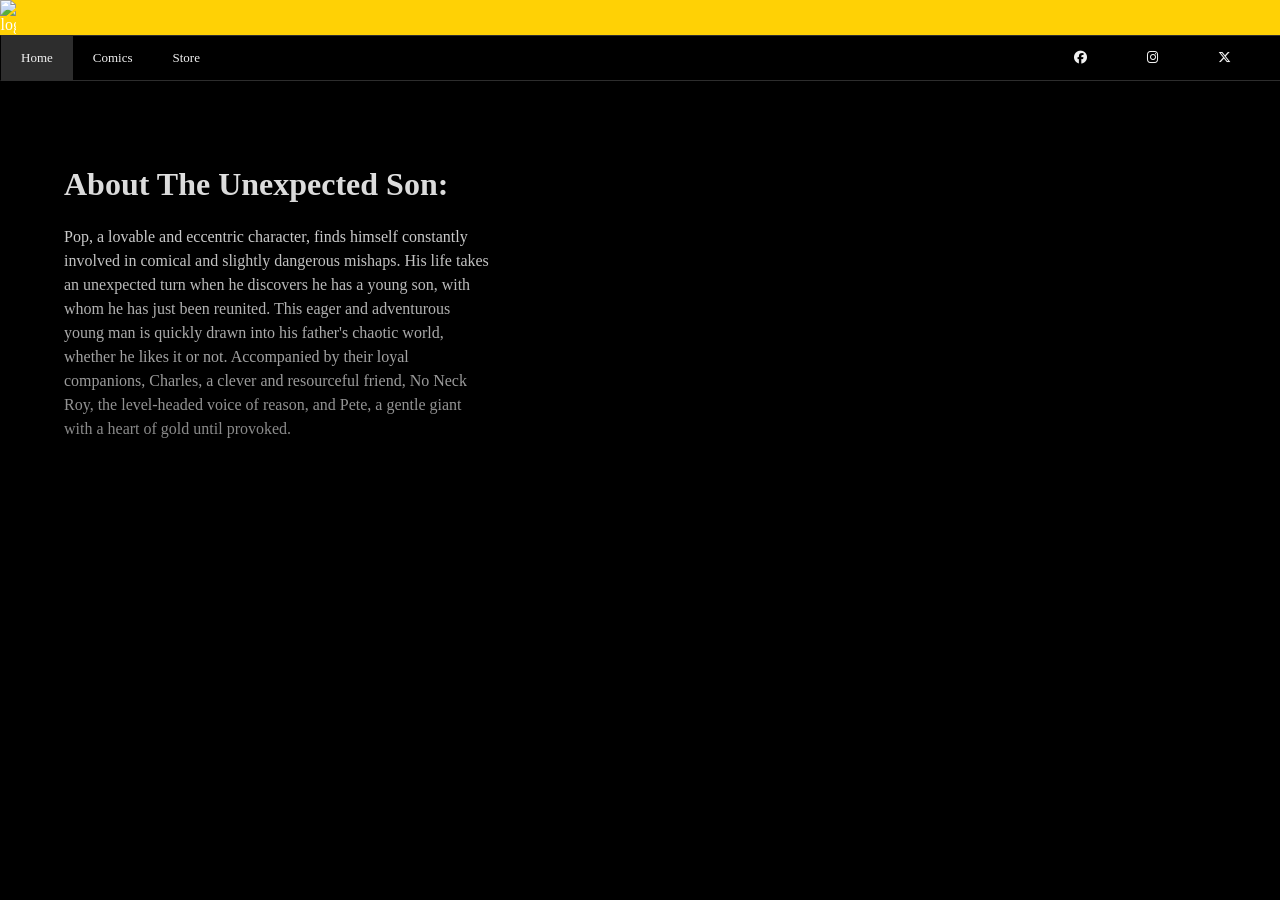
==== index.html @ cf284796 "Add files via upload" ====
<!doctype html>
<html>
<head>
<meta charset="utf-8">
<meta name="description" content="Web Cartoon">
  <meta name="keywords" content="Cartoon, Comic, Entertainment">
  <meta name="author" content="Jacob Neves">
	<meta name="viewport" content="width=device-width, initial-scale=1.0">
	<title>The Unexpected Son</title>
	<link rel="stylesheet" href="https://cdnjs.cloudflare.com/ajax/libs/font-awesome/6.6.0/css/all.min.css" integrity="sha512-Kc323vGBEqzTmouAECnVceyQqyqdsSiqLQISBL29aUW4U/M7pSPA/gEUZQqv1cwx4OnYxTxve5UMg5GT6L4JJg==" crossorigin="anonymous" referrerpolicy="no-referrer" />
<link href="TUS_New.css" rel="stylesheet" type="text/css">
	<link rel="icon" type="image/x-icon" href="favicon.ico.jpg">
</head>

<body>
	<div class="header">
	<a href="index.html"><img src="The Unexpected Son/The Unexpcted Son Site/Artwork/the_unexpected_son.png" alt="logo"></a>
	</div>
	<div class="container">

	<ul class="topnav" id="myTopnav">
  <a href="index.html" class="active">Home</a>
  <a href="comics.html">Comics</a>
  <a href="https://my-store-8409518.creator-spring.com" target="_blank">Store</a>
  <a href="javascript:void(0);" class="icon" onclick="myFunction()">&#9776;</a>
		<div class="dropdown">
		<ul class="social">
			<li><a href="https://x.com/son_unexpected" target="_blank"><i class="fa-brands fa-x-twitter"></i></a></li>
			<li><a href="https://www.instagram.com/the_unexpected_son/" target="_blank"><i class="fa-brands fa-instagram"></i></a></li>
			<li><a href="https://www.facebook.com/profile.php?id=100084995084725" target="_blank"><i class="fa-brands fa-facebook"></i></a></li>
			</ul>
		</div>
	</ul>
	<script>
function myFunction() {
    var x = document.getElementById("myTopnav");
 
    if (!x.classList.contains("responsive")) {
        x.classList.add("responsive");
    } else {
   
        x.classList.remove("responsive");
    }
}
</script>
		</div>
	
		<div class="banner">
		<div class="about">
		<h1>About The Unexpected Son:</h1>
		<p>Pop, a lovable and eccentric character, finds himself constantly involved in comical and slightly dangerous mishaps. His life takes an unexpected turn when he discovers he has a young son, with whom he has just been reunited. This eager and adventurous young man is quickly drawn into his father's chaotic world, whether he likes it or not. Accompanied by their loyal companions, Charles,  a clever and resourceful friend, No Neck Roy, the level-headed voice of reason, and Pete, a gentle giant with a heart of gold until provoked.</p>
		</div>
		</div>
	
</body>
</html>
---- TUS_New.css ----
@charset "utf-8";
@font-face {
    font-family: MyFont;
    src: url("The Unexpected Son/The Unexpcted Son Site/Fonts/Roboto-Regular.ttf");
}
@font-face {
    font-family: MyFont2;
    src: url("The Unexpected Son/The Unexpcted Son Site/Fonts/Tourney-VariableFont_wdth,wght.ttf");
}
@font-face {
    font-family: MyFont3;
    src: url("The Unexpected Son/The Unexpcted Son Site/Fonts/BALLOON DREAMS.ttf")
}
Body {
	margin: 0px;
	background: #000000;
}
.header {
	display: flex;
	background: #FFD105;
}
.header img{
	padding: 1%;
	max-width: 35%;
	display: block;
	margin: 0;
}
.topnav{
	grid-column-start: 1;
	grid-column-end: 4;
	grid-area: topnav;
	background-color: #000000;
    float: left;
    width: 100%;
    margin: auto;
    padding: 0;
	overflow: hidden;
    border-style: solid;
	border-bottom-color: #2D2D2D;
	border-top-color: #2D2D2D;
    border-width: 1px;
    z-index: 500;
}
/* Style the links inside the navigation bar */
.topnav a {
    float: left;
    display: block;
    color: #f2f2f2;
    text-align: center;
    padding: 14px 20px 14px 20px;
    text-decoration: none;
	font-size: 13px;
    font-family: MyFont, Cambria, "Hoefler Text", "Liberation Serif", Times, "Times New Roman", "serif";
}
@media only screen and (max-width: 500px){
.topnav a {
	font-size: 20px;
}	
}
/* Add an active class to highlight the current page */
.active {
    background-color: #2D2D2D;
    color: white;
}
/* Hide the link that should open and close the topnav on small screens */
.topnav .icon {
    display: none;
}
.social {
	margin-left: auto;
    margin-right: 10px;
	top: 0;
}
.social li, a {
	float: right;
	padding-right: 20px;
	align-items: center;
	text-decoration: none;
	display: inline-block;
    position: relative;
    color: white;
}
.social a:after {
    position: absolute;
	background-color: black;
}
.social a:hover:after {
    width: 100%;
}
/* Dropdown container - needed to position the dropdown content */
.dropdown {
    float: right;
}
/* Add a dark background on topnav links and the dropdown button on hover */
.topnav a:hover, .dropdown a:hover  {
    background-color: #FFFFFF;
    color: #000000;
}
/* Add a dark background on topnav links and the dropdown button on hover */
.social a:hover, .dropdown a:hover  {
    background-color: #000000;
    color: #FFD105;
}
/* Show the dropdown menu when the user moves the mouse over the dropdown button */
.dropdown:hover  {
    display: block;
}
/* When the screen is less than 600 pixels wide, hide all links, except for the first one ("Home"). Show the link that contains should open and close the topnav (.icon) */
@media screen and (max-width: 600px) {
  .topnav a:not(:first-child), .dropdown {
    display: none;
  }
  .topnav a.icon {
    float: right;
    display: block;
	padding: 10px 30px 15px;
}
/* Responsive layout - makes the three columns stack on top of each other instead of next to each other */
@media (max-width: 600px) {
  .grid-container  {
    grid-template-areas: 
    'header header header header'
    'topnav topnav topnav topnav' 
    'main main main main' 
    'footer footer footer footer'; 
  }
	}
/* The "responsive" class is added to the topnav with JavaScript when the user clicks on the icon. This class makes the topnav look good on small screens (display the links vertically instead of horizontally) */
@media screen and (max-width: 600px) {
  .topnav.responsive {position: relative;}
  .topnav.responsive a.icon {
    position: absolute;
    right: 0;
    top: 0;
  }
  .topnav.responsive a {
    float: none;
    display: block;
    text-align: left;
  }
  .topnav.responsive .dropdown {float: none;}
  .topnav.responsive  {position: relative;}
  .topnav.responsive .dropdown {
    display: block;
    width: 100%;
    text-align: left;
	}
	}
}
.banner{
	overflow: hidden;
	margin: 0;
	padding: 5% 0 30% 5%;
	background-image: url("The Unexpected Son/The Unexpcted Son Site/Artwork/Lost.png");
	color: #FFFFFF;
	background-position: right top;
	background-repeat: no-repeat;
	background-size: cover;
	-webkit-mask-image: linear-gradient(to bottom, rgba(0,0,0,1), rgba(0,0,0,0));
  mask-image: linear-gradient(to bottom, rgba(0,0,0,1), rgba(0,0,0,0));
}
.banner p{
	line-height: 1.5em;
}
	@media screen and (max-width: 915){
	.banner{
	margin: 0;
	padding: 5% 0 15% 5%;
	background-image: url("The Unexpected Son/The Unexpcted Son Site/Artwork/Lost.png");
	color: #FFFFFF;
	background-position: right top;
	background-repeat: no-repeat;
	background-size: cover;
	}
}
@media screen and (max-width: 1080){
	.banner{
	margin: 0;
	padding: 5% 0 15% 5%;
	background-image: url("The Unexpected Son/The Unexpcted Son Site/Artwork/Lost.png");
	color: #FFFFFF;
	background-position: right top;
	background-repeat: no-repeat;
	background-size: cover;
	}
}
.about{
	max-width: 35%;
}
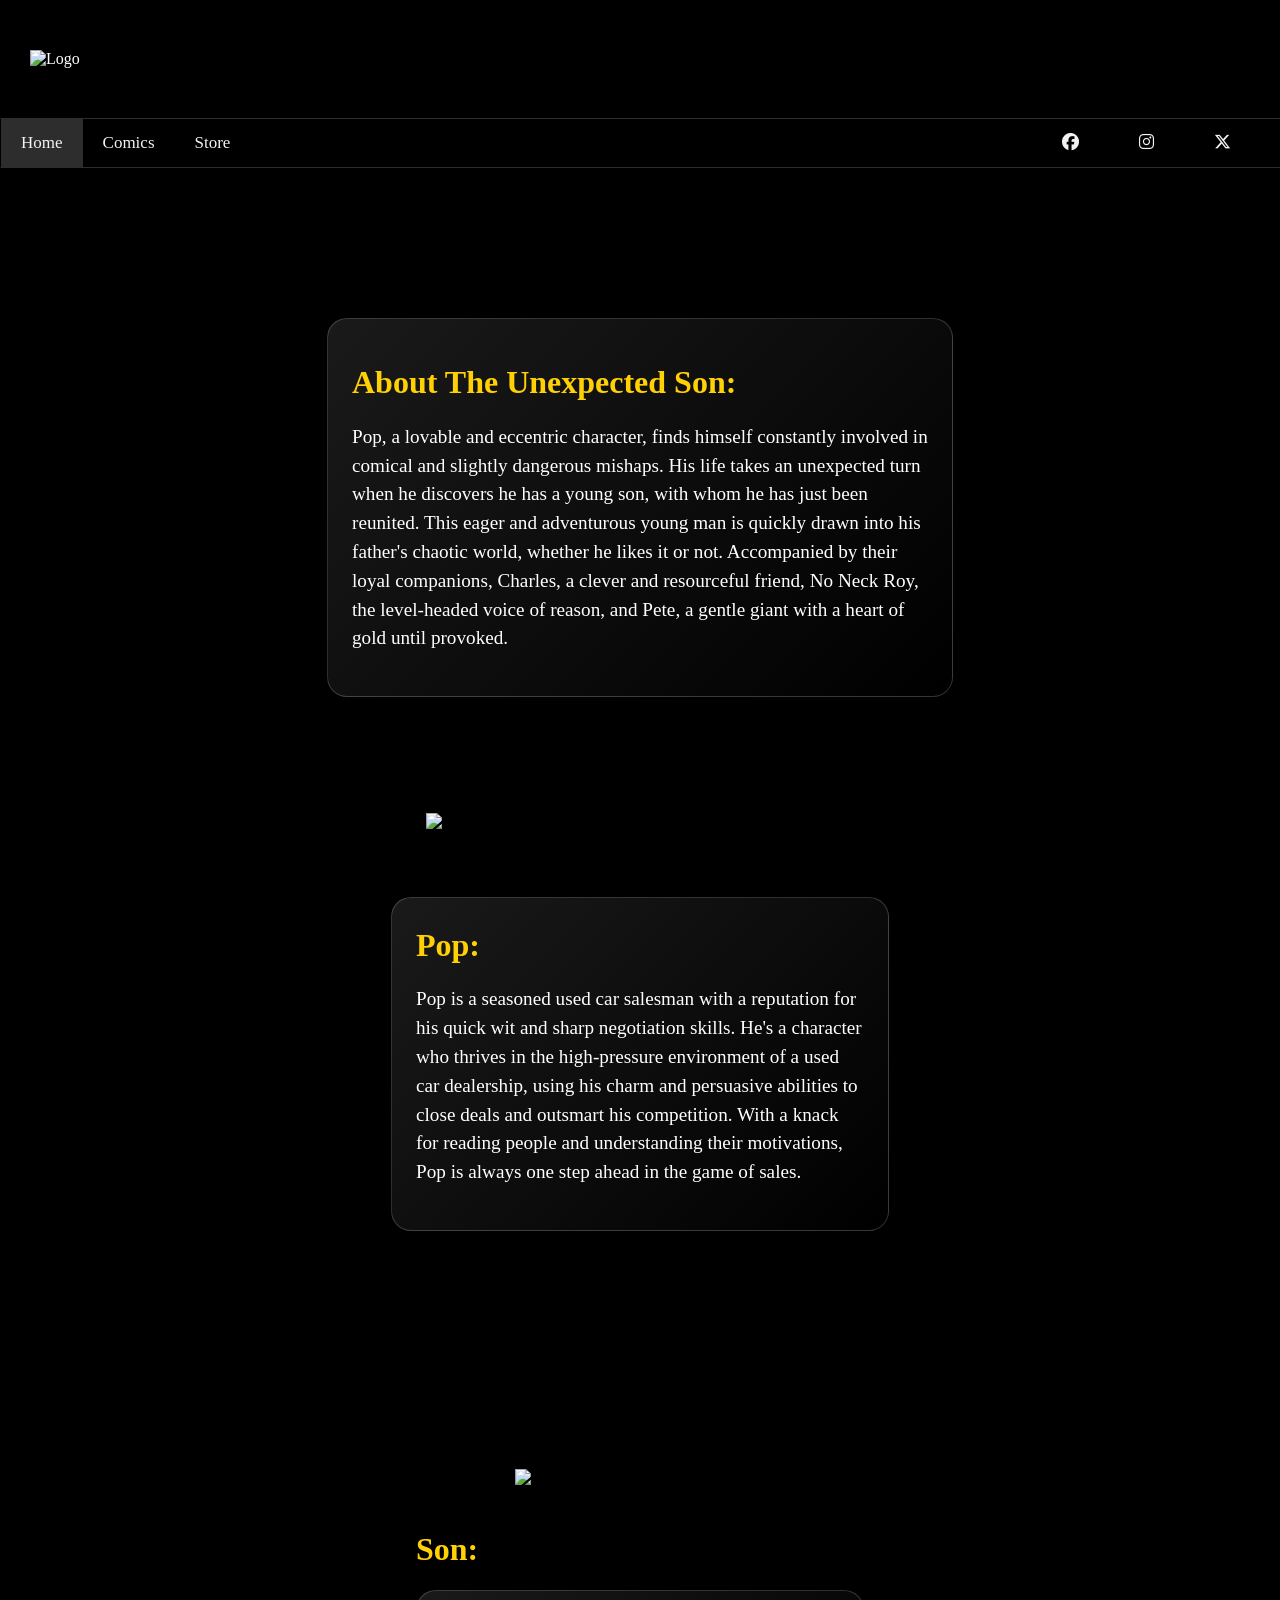
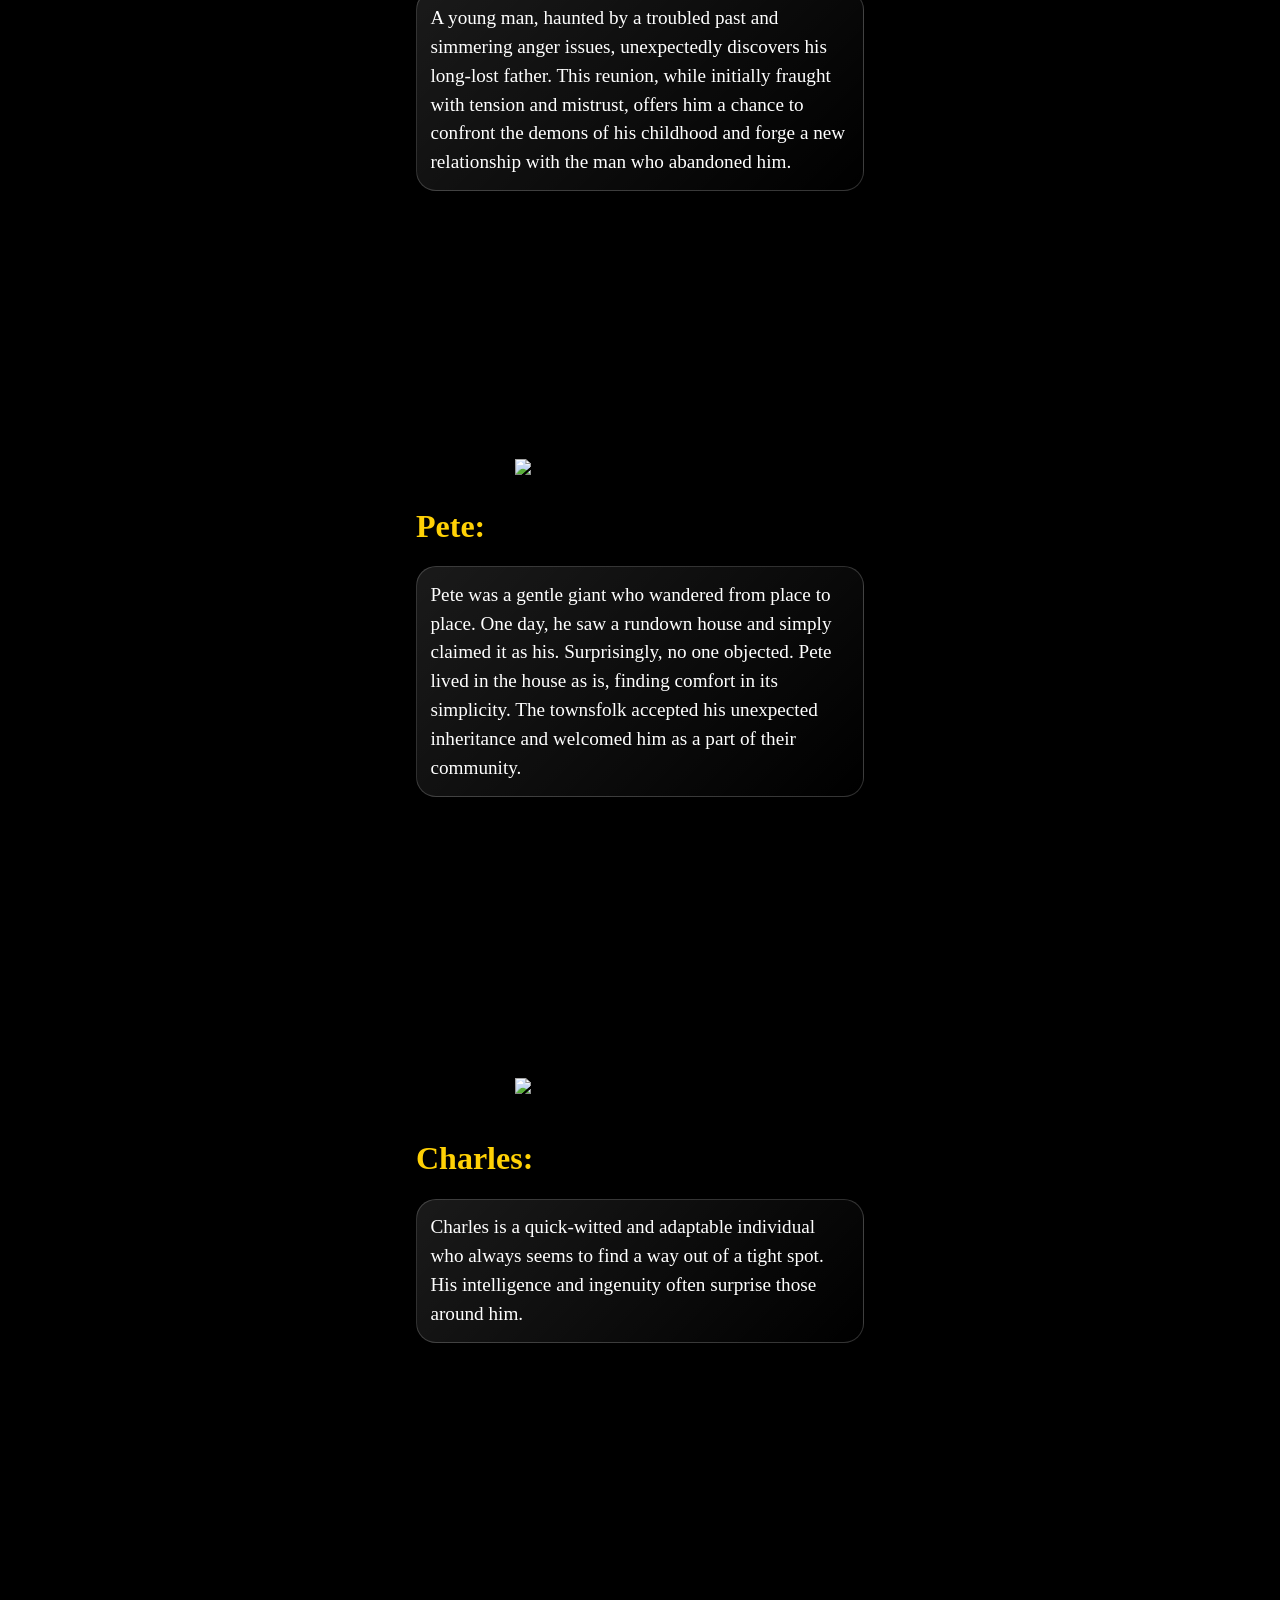
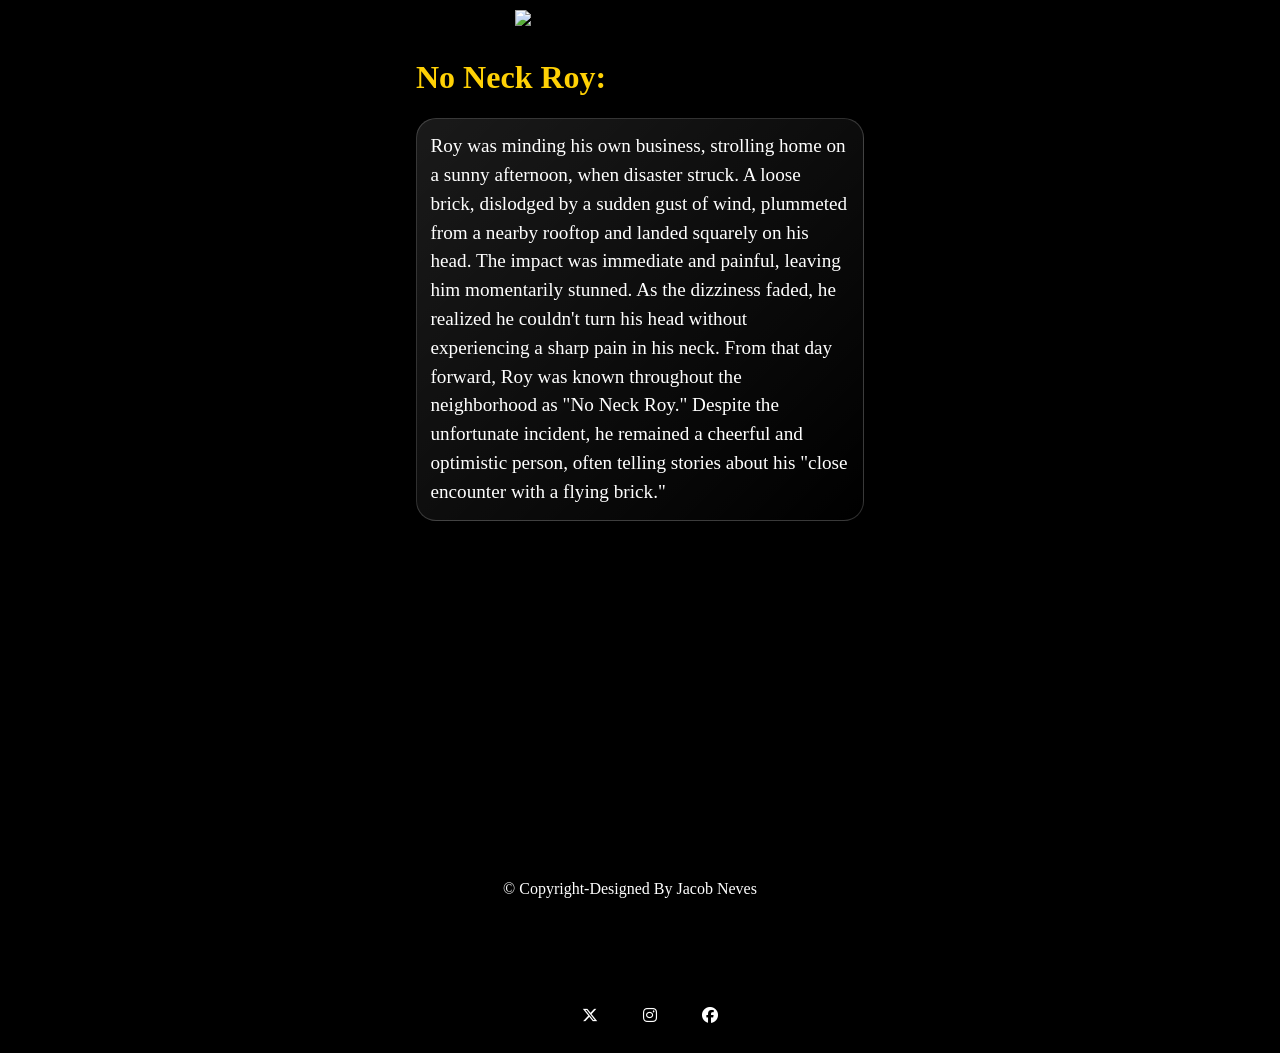
==== commit 2e49449c: "Add files via upload" ====
--- a/index.html
+++ b/index.html
@@ -7,17 +7,16 @@
   <meta name="author" content="Jacob Neves">
 	<meta name="viewport" content="width=device-width, initial-scale=1.0">
 	<title>The Unexpected Son</title>
+	  <link rel="icon" type="image/x-icon" href="favicon.ico.jpg">
 	<link rel="stylesheet" href="https://cdnjs.cloudflare.com/ajax/libs/font-awesome/6.6.0/css/all.min.css" integrity="sha512-Kc323vGBEqzTmouAECnVceyQqyqdsSiqLQISBL29aUW4U/M7pSPA/gEUZQqv1cwx4OnYxTxve5UMg5GT6L4JJg==" crossorigin="anonymous" referrerpolicy="no-referrer" />
-<link href="TUS_New.css" rel="stylesheet" type="text/css">
-	<link rel="icon" type="image/x-icon" href="favicon.ico.jpg">
+	<link href="TUS_styles.css" rel="stylesheet" type="text/css">
 </head>
-
-<body>
-	<div class="header">
-	<a href="index.html"><img src="The Unexpected Son/The Unexpcted Son Site/Artwork/the_unexpected_son.png" alt="logo"></a>
+	<body>
+		
+		<div class="container">
+<div class="header">
+	<a href="index.html"><img src="img/Logo.png" alt="Logo"></a>
 	</div>
-	<div class="container">
-
 	<ul class="topnav" id="myTopnav">
   <a href="index.html" class="active">Home</a>
   <a href="comics.html">Comics</a>
@@ -31,7 +30,22 @@
 			</ul>
 		</div>
 	</ul>
+
 	<script>
+window.onscroll = function() {myFunctionSticky()};
+
+var topnav = document.getElementById("myTopnav");
+var sticky = topnav.offsetTop;
+
+function myFunctionSticky() {
+  if (window.scrollY >= sticky) {
+    topnav.classList.add("sticky")
+  } else {
+    topnav.classList.remove("sticky");
+  }
+}
+</script>
+			<script>
 function myFunction() {
     var x = document.getElementById("myTopnav");
  
@@ -43,14 +57,54 @@
     }
 }
 </script>
-		</div>
-	
-		<div class="banner">
-		<div class="about">
+			
+	<div class="main">
+	<div class="about">
 		<h1>About The Unexpected Son:</h1>
 		<p>Pop, a lovable and eccentric character, finds himself constantly involved in comical and slightly dangerous mishaps. His life takes an unexpected turn when he discovers he has a young son, with whom he has just been reunited. This eager and adventurous young man is quickly drawn into his father's chaotic world, whether he likes it or not. Accompanied by their loyal companions, Charles,  a clever and resourceful friend, No Neck Roy, the level-headed voice of reason, and Pete, a gentle giant with a heart of gold until provoked.</p>
 		</div>
+		
+		<div class="pop_img">
+		<img src="Character/POP_Astroid.png" alt="Pop">
+	</div>
+		
+	<div class="pop">
+		<h1>Pop:</h1>
+		<p>Pop is a seasoned used car salesman with a reputation for his quick wit and sharp negotiation skills. He's a character who thrives in the high-pressure environment of a used car dealership, using his charm and persuasive abilities to close deals and outsmart his competition. With a knack for reading people and understanding their motivations, Pop is always one step ahead in the game of sales.</p>
 		</div>
-	
-</body>
+		
+	<div class="son">
+	   	<img src="Character/SON_Astroid.png" alt="Son">
+	<h1>Son:</h1>
+		<p>A young man, haunted by a troubled past and simmering anger issues, unexpectedly discovers his long-lost father. This reunion, while initially fraught with tension and mistrust, offers him a chance to confront the demons of his childhood and forge a new relationship with the man who abandoned him.</p>
+		</div>
+	<div class="pete">
+	   <img src="Character/PETE_Astroid.png" alt="Pete">
+<h1>Pete:</h1>
+		<p>Pete was a gentle giant who wandered from place to place. One day, he saw a rundown house and simply claimed it as his. Surprisingly, no one objected. Pete lived in the house as is, finding comfort in its simplicity. The townsfolk accepted his unexpected inheritance and welcomed him as a part of their community.</p>
+		</div>
+		<div class="charles">
+		<img src="Character/Charles_Astroid.png" alt="Charles">
+<h1>Charles:</h1>
+		<p>Charles is a quick-witted and adaptable individual who always seems to find a way out of a tight spot. His intelligence and ingenuity often surprise those around him.</p>
+		</div>
+		<div class="no-neck-roy">
+	   <img src="Character/Roy_Astroid.png" alt="No Neck Roy">
+<h1>No Neck Roy:</h1>
+		<p>Roy was minding his own business, strolling home on a sunny afternoon, when disaster struck. A loose brick, dislodged by a sudden gust of wind, plummeted from a nearby rooftop and landed squarely on his head. The impact was immediate and painful, leaving him momentarily stunned. As the dizziness faded, he realized he couldn't turn his head without experiencing a sharp pain in his neck. From that day forward, Roy was known throughout the neighborhood as "No Neck Roy." Despite the unfortunate incident, he remained a cheerful and optimistic person, often telling stories about his "close encounter with a flying brick."</p>
+		</div>
+		</div>
+			
+	<div class= "footer">
+		<p>&copy; Copyright-</p>
+		<p><a href="mailto:jacobneves57@protonmail.com">Designed By Jacob Neves</a></p>
+		</div>
+			<ul class="footer-social">
+			<li><a href="https://x.com/son_unexpected" target="_blank"><i class="fa-brands fa-x-twitter"></i></a></li>
+			<li><a href="https://www.instagram.com/the_unexpected_son/" target="_blank"><i class="fa-brands fa-instagram"></i></a></li>
+			<li><a href="https://www.facebook.com/profile.php?id=100084995084725" target="_blank"><i class="fa-brands fa-facebook"></i></a></li>
+			</ul>
+		
+		</div>
+		</body>
 </html>
--- a/TUS_styles.css
+++ b/TUS_styles.css
@@ -0,0 +1,846 @@
+@charset "utf-8";
+@font-face {
+    font-family: MyFont;
+    src: url("Fonts/Roboto-Regular.ttf");
+}
+@font-face {
+    font-family: MyFont2;
+    src: url("Fonts/Tourney-VariableFont_wdth,wght.ttf");
+}
+html body {
+	margin: 0;
+	background-color: #000000;
+	background-image: url("Artwork/Stars.jpg");
+	background-size: cover;
+	background-size: 60%;
+	background-repeat: repeat;
+}
+.container {
+	margin: auto;
+}
+.header {
+	overflow: hidden;
+	background-image: url("Artwork/Lost.png");
+	background-size: cover;
+	background-position: top;
+	background-repeat: no-repeat;
+	position: relative;
+}
+@media only screen and (max-width: 500px) {
+.header {
+	overflow: hidden;
+	background-image: url("Header/944cf495-2f5a-49c0-a973-79630bca05c9.jpg");
+	background-size: cover;
+	background-repeat: no-repeat;
+}
+}
+@media only screen and (max-width: 1475px) {
+.header {
+	overflow: hidden;
+	background-image: url("Artwork/Lost_1475.jpg");
+	background-size: cover;
+	background-repeat: no-repeat;
+}
+}
+@media only screen and (max-width: 1113px) {
+.header {
+	overflow: hidden;
+	background-image: url("Artwork/Lost_1100.jpg");
+	background-size: cover;
+	background-repeat: no-repeat;
+}
+}
+@media only screen and (max-width: 900px) {
+.header {
+	overflow: hidden;
+	background-image: url("Artwork/Lost.png");
+	background-size: cover;
+	background-repeat: no-repeat;
+}
+}
+@media only screen and (max-width: 1112px) {
+.header {
+	overflow: hidden;
+	justify-content: center;
+	align-content: center;
+	display: flex;
+	background-image: url("Artwork/Lost_1100.jpg");
+	background-size: cover;
+	background-repeat: no-repeat;
+}
+}
+@media only screen and (max-width: 500px) {
+.header {
+	overflow: hidden;
+	justify-content: center;
+	align-content: center;
+	display: flex;
+	background-image: url("Artwork/Lost_450.jpg");
+	background-size: cover;
+	background-repeat: no-repeat;
+	background-position: top;
+}
+}
+@media only screen and (max-width: 450px) {
+.header {
+	overflow: hidden;
+	justify-content: center;
+	align-content: center;
+	display: flex;
+	background-image: url("Artwork/Lost_450.jpg");
+	background-size: cover;
+	background-repeat: no-repeat;
+	background-position: bottom;
+}
+}
+.header a {
+	float: left;
+}
+.header img {
+    height: 230px;
+	padding: 50px 30px;
+}
+@media only screen and (max-width: 1112px) {
+.header img {
+    height: 250px;
+	padding: 70px 20px;
+}
+}
+@media only screen and (max-width: 500px) {
+.header img {
+    height: 200px;
+	padding: 150px 20px;
+}
+}
+@media only screen and (max-width: 450px) {
+.header img {
+    height: 200px;
+	padding: 190px 20px;
+}
+}
+.topnav{
+	grid-column-start: 1;
+	grid-column-end: 4;
+	grid-area: topnav;
+	background-color: #000000;
+    float: left;
+    width: 100%;
+    margin: auto;
+    padding: 0;
+	overflow: hidden;
+    border-style: solid;
+	border-bottom-color: #2D2D2D;
+	border-top-color: #2D2D2D;
+    border-width: 1px;
+    z-index: 500;
+}
+/* Style the links inside the navigation bar */
+.topnav a {
+    float: left;
+    display: block;
+    color: #f2f2f2;
+    text-align: center;
+    padding: 14px 20px 14px 20px;
+    text-decoration: none;
+	font-size: 17px;
+    font-family: MyFont, Cambria, "Hoefler Text", "Liberation Serif", Times, "Times New Roman", "serif";
+}
+@media only screen and (max-width: 500px){
+.topnav a {
+	font-size: 20px;
+}	
+}
+/* Add an active class to highlight the current page */
+.active {
+    background-color: #2D2D2D;
+    color: white;
+}
+/* Hide the link that should open and close the topnav on small screens */
+.topnav .icon {
+    display: none;
+}
+.social {
+	margin-left: auto;
+    margin-right: 10px;
+	top: 0;
+}
+.social li, a {
+	float: right;
+	padding-right: 20px;
+	align-items: center;
+	text-decoration: none;
+	display: inline-block;
+    position: relative;
+    color: white;
+}
+.social a:after {
+    position: absolute;
+	background-color: black;
+}
+.social a:hover:after {
+    width: 100%;
+}
+/* Dropdown container - needed to position the dropdown content */
+.dropdown {
+    float: right;
+}
+/* Add a dark background on topnav links and the dropdown button on hover */
+.topnav a:hover, .dropdown a:hover  {
+    background-color: #2D2D2D;
+    color: #FFD105;
+}
+/* Add a dark background on topnav links and the dropdown button on hover */
+.social a:hover, .dropdown a:hover  {
+    background-color: #000000;
+    color: #FFD105;
+}
+/* Show the dropdown menu when the user moves the mouse over the dropdown button */
+.dropdown:hover  {
+    display: block;
+}
+/* When the screen is less than 600 pixels wide, hide all links, except for the first one ("Home"). Show the link that contains should open and close the topnav (.icon) */
+@media screen and (max-width: 600px) {
+  .topnav a:not(:first-child), .dropdown {
+    display: none;
+  }
+  .topnav a.icon {
+    float: right;
+    display: block;
+	padding: 10px 30px 15px;
+}
+/* Responsive layout - makes the three columns stack on top of each other instead of next to each other */
+@media (max-width: 600px) {
+  .grid-container  {
+    grid-template-areas: 
+    'header header header header'
+    'topnav topnav topnav topnav' 
+    'main main main main' 
+    'footer footer footer footer'; 
+  }
+	}
+/* The "responsive" class is added to the topnav with JavaScript when the user clicks on the icon. This class makes the topnav look good on small screens (display the links vertically instead of horizontally) */
+@media screen and (max-width: 600px) {
+  .topnav.responsive {position: relative;}
+  .topnav.responsive a.icon {
+    position: absolute;
+    right: 0;
+    top: 0;
+  }
+  .topnav.responsive a {
+    float: none;
+    display: block;
+    text-align: left;
+  }
+  .topnav.responsive .dropdown {float: none;}
+  .topnav.responsive  {position: relative;}
+  .topnav.responsive .dropdown {
+    display: block;
+    width: 100%;
+    text-align: left;
+	}
+	}
+}
+.sticky {
+  position: fixed;
+  top: 0;
+  width: 100%;
+}
+.sticky + .main {
+  padding-top: 60px;
+}
+.sticky,.topnav.responsive.sticky {
+  position: fixed;
+  top: 0;
+  width: 100%;
+}
+.main {
+	margin: 0 auto;
+	padding: 0;
+}
+.about {
+	margin-top: 200px;
+	margin-bottom: 100px;
+	margin-left: auto;
+	margin-right: auto;
+	padding: 2em;
+	max-width: 35%;
+    height: 0 auto;
+	background: linear-gradient(135deg, rgba(255, 255, 255, 0.1), rgba(255, 255, 255, 0));
+    backdrop-filter: blur(10px);
+    -webkit-backdrop-filter: blur(10px);
+    border-radius: 20px;
+    border:1px solid rgba(255, 255, 255, 0.18);
+    box-shadow: 0 8px 32px 0 rgba(0, 0, 0, 0.37);
+}
+@media screen and (max-width: 2000px) {
+.about {
+	padding: 1.5em;
+	max-width: 40%;
+}
+}
+@media screen and (max-width: 1300px) {
+.about {
+	padding: 1.5em;
+	max-width: 45%;
+}
+}
+@media screen and (max-width: 1200px) {
+.about {
+	padding: 1.5em;
+	max-width: 50%;
+}
+}
+@media screen and (max-width: 900px) {
+.about {
+	padding: 1.5em;
+	max-width: 60%;
+}
+}
+@media screen and (max-width: 800px) {
+.about {
+	padding: 1.5em;
+	max-width: 60%;
+}
+}
+@media screen and (max-width: 600px) {
+.about {
+	padding: 1.5em;
+	max-width: 70%;
+}
+}
+.about h1 {
+	font-family: MyFont2, Cambria, "Hoefler Text", "Liberation Serif", Times, "Times New Roman", "serif";
+	color: #FFD105;
+}
+.about p {
+	line-height: 1.5;
+	font-size: 1.2em;
+	color: white;
+	font-family: MyFont, Cambria, "Hoefler Text", "Liberation Serif", Times, "Times New Roman", "serif";
+}
+.pop {
+	margin-top: 200px;
+	margin-bottom: 100px;
+	margin-left: auto;
+	margin-right: auto;
+	padding: 2em;
+	max-width: 35%;
+	background: linear-gradient(135deg, rgba(255, 255, 255, 0.1), rgba(255, 255, 255, 0));
+    backdrop-filter: blur(10px);
+    -webkit-backdrop-filter: blur(10px);
+    border-radius: 20px;
+    border:1px solid rgba(255, 255, 255, 0.18);
+    box-shadow: 0 8px 32px 0 rgba(0, 0, 0, 0.37);
+}
+@media only screen and (max-width: 2233px) {
+.pop {
+	padding: 1.5em;
+	max-width: 20%;
+}
+}
+@media only screen and (max-width: 1800px) {
+.pop {
+	padding: 1.5em;
+	max-width: 25%;
+}
+}
+@media only screen and (max-width: 1400px) {
+.pop {
+	padding: 1.5em;
+	max-width: 35%;
+}
+}
+@media only screen and (max-width: 1200px) {
+.pop {
+	padding: 1.5em;
+	max-width: 35%;
+}
+}
+@media only screen and (max-width: 1100px) {
+.pop {
+	padding: 1.5em;
+	max-width: 40%;
+}
+}
+@media only screen and (max-width: 1000px) {
+.pop {
+	padding: 1.5em;
+	max-width: 45%;
+}
+}
+@media only screen and (max-width: 900px) {
+.pop {
+	padding: 1.5em;
+	max-width: 50%;
+}
+}
+@media screen and (max-width: 600px) {
+.pop {
+	padding: 1.5em;
+	max-width: 60%;
+}
+}
+@media screen and (max-width: 300px) {
+.pop {
+	padding: 1.5em;
+	max-width: 30%;
+}
+}
+.pop h1 {
+	margin-top: 1%;
+	font-family: MyFont2, Cambria, "Hoefler Text", "Liberation Serif", Times, "Times New Roman", "serif";
+	color: #FFD105;
+}
+.pop_img {
+	max-width: 40%;
+    min-width: 300px;
+	background-color: aqua;
+}
+.pop_img img {
+    float: right;
+	display: block;
+	padding: 3%;
+	max-width: 350px;
+	margin-right: 30px;
+}
+.pop p {
+	color: white;
+	line-height: 1.5;
+	font-size: 1.2em;
+	font-family: MyFont, Cambria, "Hoefler Text", "Liberation Serif", Times, "Times New Roman", "serif";
+	overflow: hidden;
+}
+@media only screen and (max-width: 2233px) {
+.pop img {
+    float: none;
+	max-width: 200px;
+    padding: 0 auto;
+    margin: 0 auto;
+}
+}
+.son {
+	padding: 2em;
+	margin: 200px auto 100px auto;
+	max-width: 40%;
+    min-width: 300px;
+}
+@media only screen and (max-width: 2233px) {
+.son {
+	padding: 1.5em;
+	max-width: 20%;
+}
+}
+@media only screen and (max-width: 1800px) {
+.son {
+	padding: 1.5em;
+	max-width: 25%;
+}
+}
+@media only screen and (max-width: 1400px) {
+.son {
+	padding: 1.5em;
+	max-width: 35%;
+}
+}
+@media only screen and (max-width: 1200px) {
+.son {
+	padding: 1.5em;
+	max-width: 35%;
+}
+}
+@media only screen and (max-width: 1100px) {
+.son {
+	padding: 1.5em;
+	max-width: 40%;
+}
+}
+@media only screen and (max-width: 1000px) {
+.son {
+	padding: 1.5em;
+	max-width: 45%;
+}
+}
+@media only screen and (max-width: 900px) {
+.son {
+	padding: 1.5em;
+	max-width: 50%;
+}
+}
+@media screen and (max-width: 600px) {
+.son {
+	padding: 1.5em;
+	max-width: 60%;
+}
+}
+@media screen and (max-width: 300px) {
+.son {
+	padding: 1.5em;
+	max-width: 30%;
+}
+}
+.son h1 {
+	margin-top: 7%;
+	font-family: MyFont2, Cambria, "Hoefler Text", "Liberation Serif", Times, "Times New Roman", "serif";
+	color: #FFD105;
+}
+.son img {
+	float: right;
+	display: block;
+	padding: 3%;
+	max-width: 350px;
+	margin-right: 30px;
+}
+@media only screen and (max-width: 2233px) {
+ .son img {
+     float: none;
+	 max-width: 250px;
+     padding: 0 auto;
+     margin: 0 auto;
+}
+}
+.son p {
+	color: white;
+	padding: 3%;
+	line-height: 1.5;
+	font-size: 1.2em;
+	font-family: MyFont, Cambria, "Hoefler Text", "Liberation Serif", Times, "Times New Roman", "serif";
+	overflow: hidden;
+	background: linear-gradient(135deg, rgba(255, 255, 255, 0.1), rgba(255, 255, 255, 0));
+    backdrop-filter: blur(10px);
+    -webkit-backdrop-filter: blur(10px);
+    border-radius: 20px;
+    border:1px solid rgba(255, 255, 255, 0.18);
+    box-shadow: 0 8px 32px 0 rgba(0, 0, 0, 0.37);
+}
+.pete {
+	margin: 200px auto 100px auto;
+	padding: 2em;
+	max-width: 30%;
+    min-width: 300px;
+}
+@media only screen and (max-width: 2233px) {
+.pete {
+	padding: 1.5em;
+	max-width: 30%;
+}
+	}
+@media only screen and (max-width: 1920px) {
+.pete {
+	padding: 1.0em;
+	max-width: 25%;
+}
+}
+@media only screen and (max-width: 1800px) {
+.pete {
+	padding: 1.5em;
+	max-width: 25%;
+}
+}
+@media only screen and (max-width: 1400px) {
+.pete {
+	padding: 1.5em;
+	max-width: 35%;
+}
+}
+@media only screen and (max-width: 1200px) {
+.pete {
+	padding: 1.5em;
+	max-width: 35%;
+}
+}
+@media only screen and (max-width: 1100px) {
+.pete {
+	padding: 1.5em;
+	max-width: 40%;
+}
+}
+@media only screen and (max-width: 1000px) {
+.pete {
+	padding: 1.5em;
+	max-width: 45%;
+}
+}
+@media only screen and (max-width: 900px) {
+.pete {
+	padding: 1.5em;
+	max-width: 50%;
+}
+}
+@media screen and (max-width: 600px) {
+.pete {
+	padding: 1.5em;
+	max-width: 60%;
+}
+}
+@media screen and (max-width: 300px) {
+.pete {
+	padding: 1.5em;
+	max-width: 30%;
+}
+}
+.pete h1 {
+	margin-top: 7%;
+	font-family: MyFont2, Cambria, "Hoefler Text", "Liberation Serif", Times, "Times New Roman", "serif";
+	color: #FFD105;
+	}
+.pete img {
+	float: left;
+	display: block;
+	max-width: 350px;
+	margin-right: 30px;
+}
+@media only screen and (max-width: 2233px) {
+ .pete img {
+    float: none;
+	max-width: 250px;
+    padding: 0 auto;
+    margin: 0 auto;
+}
+}
+.pete p {
+	color: white;
+	padding: 3%;
+	line-height: 1.5;
+	font-size: 1.2em;
+	font-family: MyFont, Cambria, "Hoefler Text", "Liberation Serif", Times, "Times New Roman", "serif";
+	overflow: hidden;
+	background: linear-gradient(135deg, rgba(255, 255, 255, 0.1), rgba(255, 255, 255, 0));
+    backdrop-filter: blur(10px);
+    -webkit-backdrop-filter: blur(10px);
+    border-radius: 20px;
+    border:1px solid rgba(255, 255, 255, 0.18);
+    box-shadow: 0 8px 32px 0 rgba(0, 0, 0, 0.37);
+}
+.charles {
+	margin: 200px auto 100px auto;
+	padding: 2em;
+	max-width: 30%;
+    min-width: 300px;
+}
+@media only screen and (max-width: 2233px) {
+.charles {
+	padding: 1.5em;
+	max-width: 30%;
+}
+	}
+@media only screen and (max-width: 1920px) {
+.charles {
+	padding: 1.5em;
+	max-width: 25%;
+}
+}
+@media only screen and (max-width: 1800px) {
+.charles {
+	padding: 1.5em;
+	max-width: 25%;
+}
+}
+@media only screen and (max-width: 1400px) {
+.charles {
+	padding: 1.5em;
+	max-width: 35%;
+}
+}
+@media only screen and (max-width: 1200px) {
+.charles {
+	padding: 1.5em;
+	max-width: 35%;
+}
+}
+@media only screen and (max-width: 1100px) {
+.charles {
+	padding: 1.5em;
+	max-width: 40%;
+}
+}
+@media only screen and (max-width: 1000px) {
+.charles {
+	padding: 1.5em;
+	max-width: 45%;
+}
+}
+@media only screen and (max-width: 900px) {
+.charles {
+	padding: 1.5em;
+	max-width: 50%;
+}
+}
+@media screen and (max-width: 600px) {
+.charles {
+	padding: 1.5em;
+	max-width: 60%;
+}
+}
+@media screen and (max-width: 300px) {
+.charles {
+	padding: 1.5em;
+	max-width: 30%;
+}
+}
+.charles h1 {
+	margin-top: 7%;
+	font-family: MyFont2, Cambria, "Hoefler Text", "Liberation Serif", Times, "Times New Roman", "serif";
+	color: #FFD105;
+	}
+.charles img {
+	float: right;
+	display: block;
+	padding: 3%;
+	max-width: 350px;
+	margin-right: 30px;
+}
+@media only screen and (max-width: 2233px) {
+ .charles img {
+     float: none;
+	 max-width: 250px;
+     padding: 0 auto;
+     margin: 0 auto;
+}
+}
+.charles p {
+	color: white;
+	padding: 3%;
+	line-height: 1.5;
+	font-size: 1.2em;
+	font-family: MyFont, Cambria, "Hoefler Text", "Liberation Serif", Times, "Times New Roman", "serif";
+	overflow: hidden;
+	background: linear-gradient(135deg, rgba(255, 255, 255, 0.1), rgba(255, 255, 255, 0));
+    backdrop-filter: blur(10px);
+    -webkit-backdrop-filter: blur(10px);
+    border-radius: 20px;
+    border:1px solid rgba(255, 255, 255, 0.18);
+    box-shadow: 0 8px 32px 0 rgba(0, 0, 0, 0.37);
+}
+.no-neck-roy {
+	justify-content: center;
+	align-content: center;
+	margin: 200px auto 300px auto;
+	padding: 2em;
+	max-width: 30%;
+    min-width: 300px;
+}
+@media only screen and (max-width: 2233px) {
+.no-neck-roy {
+	padding: 1.5em;
+	max-width: 30%;
+}
+	}
+@media only screen and (max-width: 1920px) {
+.no-neck-roy {
+	padding: 1.5em;
+	max-width: 25%;
+}
+}
+@media only screen and (max-width: 1800px) {
+.no-neck-roy {
+	padding: 1.5em;
+	max-width: 25%;
+}
+}
+@media only screen and (max-width: 1400px) {
+.no-neck-roy {
+	padding: 1.5em;
+	max-width: 35%;
+}
+}
+@media only screen and (max-width: 1200px) {
+.no-neck-roy {
+	padding: 1.5em;
+	max-width: 35%;
+}
+}
+@media only screen and (max-width: 1100px) {
+.no-neck-roy {
+	padding: 1.5em;
+	max-width: 40%;
+}
+}
+@media only screen and (max-width: 1000px) {
+.no-neck-roy {
+	padding: 1.5em;
+	max-width: 45%;
+}
+}
+@media only screen and (max-width: 900px) {
+.no-neck-roy {
+	padding: 1.5em;
+	max-width: 50%;
+}
+}
+@media screen and (max-width: 600px) {
+.no-neck-roy {
+	padding: 1.5em;
+	max-width: 60%;
+}
+}
+@media screen and (max-width: 300px) {
+.no-neck-roy {
+	padding: 1.5em;
+	max-width: 30%;
+}
+}
+.no-neck-roy h1 {
+	margin-top: 7%;
+	font-family: MyFont2, Cambria, "Hoefler Text", "Liberation Serif", Times, "Times New Roman", "serif";
+	color: #FFD105;
+}
+.no-neck-roy img {
+	float: left;
+	display: block;
+	max-width: 350px;
+	margin-right: 30px;
+	padding-top: 100px;
+}
+@media only screen and (max-width: 2233px) {
+ .no-neck-roy img {
+    float: none;
+	max-width: 250px;
+    padding: 0;
+    margin: 0 auto;
+	}
+}
+.no-neck-roy p {
+	color: white;
+	padding: 3%;
+	line-height: 1.5;
+	font-size: 1.2em;
+	font-family: MyFont, Cambria, "Hoefler Text", "Liberation Serif", Times, "Times New Roman", "serif";
+	overflow: hidden;
+	background: linear-gradient(135deg, rgba(255, 255, 255, 0.1), rgba(255, 255, 255, 0));
+    backdrop-filter: blur(10px);
+    -webkit-backdrop-filter: blur(10px);
+    border-radius: 20px;
+    border:1px solid rgba(255, 255, 255, 0.18);
+    box-shadow: 0 8px 32px 0 rgba(0, 0, 0, 0.37);
+}
+
+.footer {
+	max-width: 100%;
+	display: flex;
+	align-content: center;
+	justify-content: center;
+	padding-bottom: 5%;
+}
+.footer a {
+	color: #FFFFFF;
+	font-family: MyFont, Cambria, "Hoefler Text", "Liberation Serif", Times, "Times New Roman", "serif"
+}
+.footer a:hover {
+	color: #FFD103;
+}
+.footer p {
+	color: #FFFFFF;
+	font-family: MyFont, Cambria, "Hoefler Text", "Liberation Serif", Times, "Times New Roman", "serif"
+}
+.footer-social {
+	max-width: 100%;
+	display: flex;
+	align-content: center;
+	justify-content: center;
+}
+.footer-social a{
+}
+.footer-social li{
+	padding: 1.0%;
+
+}
